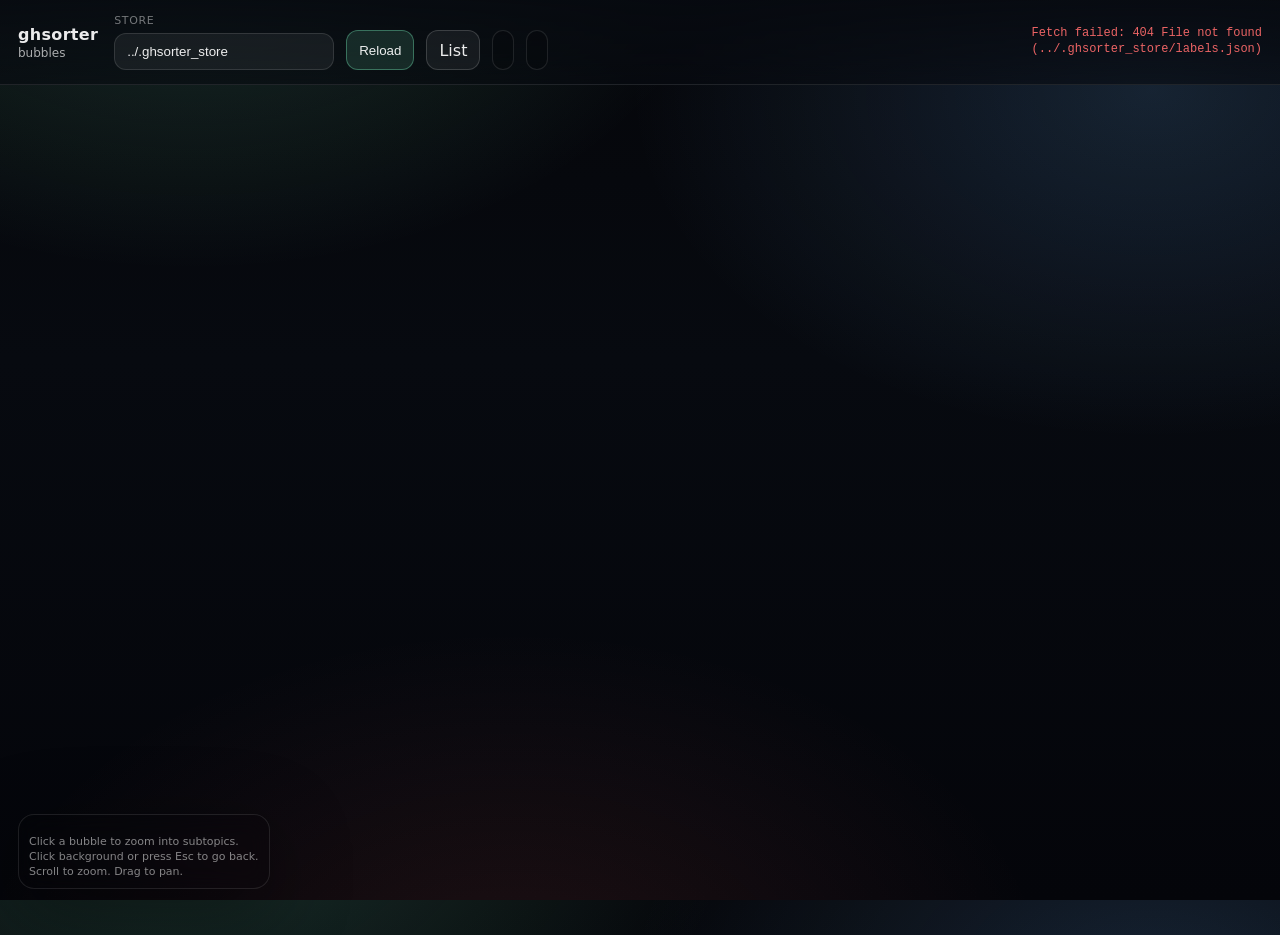
==== viewer/bubbles.html @ 8a8ab6df "bubbles: inherit meta theme + watermark" ====
<!doctype html>
<html lang="en">
  <head>
    <meta charset="UTF-8" />
    <meta name="viewport" content="width=device-width, initial-scale=1.0" />
    <title>ghsorter bubbles</title>
    <link rel="stylesheet" href="./bubbles.css?v=19" />
  </head>
  <body>
    <header class="topbar">
      <div class="brand">
        <div class="brand-title">ghsorter</div>
        <div class="brand-subtitle">bubbles</div>
      </div>
      <div class="controls">
        <label class="field">
          <span class="label">Store</span>
          <input id="storePath" class="input" value="../.ghsorter_store" />
        </label>
        <button id="reloadBtn" class="btn">Reload</button>
        <button id="backBtn" class="btn btn-secondary is-hidden" type="button">Back</button>
        <a class="btn btn-secondary" href="./">List</a>
        <div class="crumbs" id="crumbs"></div>
        <div class="modechip" id="modeChip"></div>
      </div>
      <div class="status" id="status"></div>
    </header>

    <main class="stage">
      <canvas id="c"></canvas>
      <div class="watermark hidden" id="watermark"></div>
      <div class="hud">
        <div class="hud-title" id="hudTitle"></div>
        <div class="hud-sub" id="hudSub"></div>
        <div class="hud-help">
          <div>Click a bubble to zoom into subtopics.</div>
          <div>Click background or press Esc to go back.</div>
          <div>Scroll to zoom. Drag to pan.</div>
        </div>
      </div>
      <div class="tooltip" id="tip"></div>
      <div class="tray hidden" id="tray">
        <div class="tray-head">
          <div class="tray-title" id="trayTitle"></div>
          <button class="btn btn-secondary tray-close" id="trayCloseBtn" type="button">Close</button>
        </div>
        <div class="tray-pills" id="trayPills"></div>
      </div>
    </main>

    <script type="module" src="./bubbles.js?v=19"></script>
  </body>
</html>
---- viewer/bubbles.css ----
:root {
  --bg: #06070a;
  --panel: rgba(255, 255, 255, 0.06);
  --stroke: rgba(255, 255, 255, 0.10);
  --text: rgba(255, 255, 255, 0.92);
  --muted: rgba(255, 255, 255, 0.66);
  --faint: rgba(255, 255, 255, 0.44);
  --accent: #7cf7c0;
  --accent2: #6fb7ff;
  --danger: #ff6b6b;
  --focus-h: 160;
  --focus-h2: 205;
  --shadow: 0 20px 80px rgba(0, 0, 0, 0.45);
  --mono: ui-monospace, SFMono-Regular, Menlo, Monaco, Consolas, "Liberation Mono", "Courier New", monospace;
  --sans: ui-sans-serif, system-ui, -apple-system, BlinkMacSystemFont, "Segoe UI", Roboto, Helvetica, Arial, "Apple Color Emoji",
    "Segoe UI Emoji";
}

* {
  box-sizing: border-box;
}

html,
body {
  height: 100%;
}

body {
  margin: 0;
  font-family: var(--sans);
  color: var(--text);
  background:
    radial-gradient(900px 600px at 15% -10%, rgba(124, 247, 192, 0.18), transparent 60%),
    radial-gradient(900px 600px at 90% 10%, rgba(111, 183, 255, 0.16), transparent 58%),
    radial-gradient(900px 600px at 40% 110%, rgba(255, 107, 107, 0.10), transparent 60%),
    linear-gradient(180deg, #05060a, #070a10 40%, #04050a);
  overflow: hidden;
}

body[data-view="top"] {
  background:
    radial-gradient(900px 600px at 15% -10%, rgba(124, 247, 192, 0.16), transparent 60%),
    radial-gradient(900px 600px at 90% 10%, rgba(111, 183, 255, 0.20), transparent 58%),
    radial-gradient(900px 600px at 40% 110%, rgba(255, 107, 107, 0.08), transparent 60%),
    linear-gradient(180deg, #05060a, #070a10 40%, #04050a);
}

body[data-view="focus"] {
  background:
    radial-gradient(900px 650px at 50% 15%, hsl(var(--focus-h2) 80% 70% / 0.22), transparent 60%),
    radial-gradient(900px 650px at 20% 80%, hsl(var(--focus-h) 80% 70% / 0.14), transparent 62%),
    radial-gradient(900px 650px at 90% 90%, rgba(255, 107, 107, 0.10), transparent 62%),
    linear-gradient(180deg, #04060b, #060a14 42%, #04050a);
}

body[data-view="leaf"] {
  background:
    radial-gradient(900px 650px at 30% 10%, hsl(var(--focus-h) 80% 70% / 0.22), transparent 60%),
    radial-gradient(900px 650px at 90% 20%, hsl(var(--focus-h2) 80% 70% / 0.12), transparent 62%),
    radial-gradient(900px 650px at 50% 110%, rgba(255, 107, 107, 0.12), transparent 62%),
    linear-gradient(180deg, #04070a, #06100d 44%, #04050a);
}

.is-hidden {
  display: none !important;
}

.topbar {
  position: sticky;
  top: 0;
  z-index: 10;
  background: linear-gradient(180deg, rgba(7, 10, 16, 0.92), rgba(7, 10, 16, 0.60));
  backdrop-filter: blur(16px);
  border-bottom: 1px solid var(--stroke);
  padding: 14px 18px;
  display: grid;
  grid-template-columns: auto 1fr auto;
  gap: 16px;
  align-items: center;
}

.brand-title {
  font-weight: 700;
  letter-spacing: 0.02em;
  font-size: 16px;
}

.brand-subtitle {
  margin-top: 2px;
  font-size: 12px;
  color: var(--muted);
}

.controls {
  display: flex;
  gap: 12px;
  align-items: end;
  flex-wrap: wrap;
}

.field {
  display: grid;
  gap: 6px;
}

.label {
  font-size: 11px;
  color: var(--faint);
  letter-spacing: 0.06em;
  text-transform: uppercase;
}

.input {
  appearance: none;
  background: rgba(255, 255, 255, 0.06);
  border: 1px solid rgba(255, 255, 255, 0.12);
  border-radius: 12px;
  padding: 10px 12px;
  color: var(--text);
  outline: none;
  min-width: 220px;
}

.btn {
  display: inline-flex;
  align-items: center;
  justify-content: center;
  appearance: none;
  border: 1px solid rgba(124, 247, 192, 0.35);
  background: rgba(124, 247, 192, 0.12);
  color: var(--text);
  border-radius: 12px;
  padding: 10px 12px;
  cursor: pointer;
  transition: transform 120ms ease, background 120ms ease, border-color 120ms ease;
  height: 40px;
  text-decoration: none;
}

.btn.btn-secondary {
  border-color: rgba(255, 255, 255, 0.16);
  background: rgba(255, 255, 255, 0.06);
}

.btn:hover {
  transform: translateY(-1px);
  border-color: rgba(124, 247, 192, 0.55);
  background: rgba(124, 247, 192, 0.16);
}

.btn.btn-secondary:hover {
  border-color: rgba(255, 255, 255, 0.22);
  background: rgba(255, 255, 255, 0.08);
}

.status {
  font-family: var(--mono);
  font-size: 12px;
  color: var(--muted);
  text-align: right;
  max-width: 360px;
  line-height: 1.3;
}

.crumbs {
  display: inline-flex;
  gap: 10px;
  align-items: center;
  font-family: var(--mono);
  font-size: 12px;
  color: var(--muted);
  padding: 8px 10px;
  border-radius: 12px;
  border: 1px solid rgba(255, 255, 255, 0.10);
  background: rgba(0, 0, 0, 0.14);
  height: 40px;
}

.crumbs b {
  color: rgba(255, 255, 255, 0.90);
  font-weight: 650;
}

.modechip {
  display: inline-flex;
  gap: 8px;
  align-items: center;
  font-family: var(--mono);
  font-size: 11px;
  padding: 8px 10px;
  border-radius: 999px;
  border: 1px solid rgba(255, 255, 255, 0.10);
  background: rgba(0, 0, 0, 0.14);
  color: rgba(255, 255, 255, 0.78);
  height: 40px;
  max-width: 260px;
  overflow: hidden;
  text-overflow: ellipsis;
  white-space: nowrap;
}

body[data-view="top"] .modechip {
  border-color: rgba(111, 183, 255, 0.40);
  background: rgba(111, 183, 255, 0.10);
}

body[data-view="focus"] .modechip {
  border-color: rgba(124, 247, 192, 0.40);
  background: rgba(124, 247, 192, 0.10);
}

body[data-view="leaf"] .modechip {
  border-color: rgba(255, 255, 255, 0.22);
  background: rgba(255, 255, 255, 0.08);
}

.stage {
  position: relative;
  height: calc(100vh - 80px);
}

.watermark {
  position: absolute;
  left: 18px;
  top: 18px;
  right: 18px;
  pointer-events: none;
  font-weight: 800;
  letter-spacing: 0.02em;
  font-size: clamp(18px, 3.2vw, 44px);
  line-height: 1.02;
  opacity: 0.16;
  color: hsl(var(--focus-h) 80% 78% / 1);
  text-shadow: 0 20px 90px rgba(0, 0, 0, 0.60);
  mix-blend-mode: screen;
  filter: blur(0.1px);
  white-space: nowrap;
  overflow: hidden;
  text-overflow: ellipsis;
}

.watermark.hidden {
  display: none;
}

canvas {
  width: 100%;
  height: 100%;
  display: block;
}

.hud {
  position: absolute;
  left: 18px;
  bottom: 16px;
  border: 1px solid rgba(255, 255, 255, 0.10);
  background: rgba(0, 0, 0, 0.14);
  backdrop-filter: blur(12px);
  box-shadow: var(--shadow);
  border-radius: 16px;
  padding: 10px 10px 8px;
  max-width: 360px;
}

.hud-title {
  font-weight: 700;
  font-size: 12px;
}

.hud-sub {
  margin-top: 4px;
  font-family: var(--mono);
  font-size: 11px;
  color: var(--muted);
}

.hud-help {
  margin-top: 10px;
  font-size: 11px;
  color: rgba(255, 255, 255, 0.50);
  line-height: 1.35;
}

.tooltip {
  position: absolute;
  pointer-events: none;
  transform: translate(12px, 12px);
  opacity: 0;
  transition: opacity 120ms ease;
  border: 1px solid rgba(255, 255, 255, 0.10);
  background: rgba(0, 0, 0, 0.32);
  backdrop-filter: blur(12px);
  border-radius: 14px;
  padding: 9px 9px 7px;
  max-width: 300px;
  box-shadow: var(--shadow);
}

.tooltip.on {
  opacity: 1;
}

.tooltip .t {
  font-weight: 650;
  font-size: 12px;
}

.tooltip .m {
  margin-top: 4px;
  font-family: var(--mono);
  font-size: 12px;
  color: var(--muted);
}

.tray {
  position: absolute;
  right: 18px;
  top: 18px;
  width: min(520px, calc(100% - 36px));
  max-height: calc(100% - 36px);
  overflow: auto;
  border: 1px solid rgba(255, 255, 255, 0.10);
  background: rgba(0, 0, 0, 0.20);
  backdrop-filter: blur(14px);
  box-shadow: var(--shadow);
  border-radius: 18px;
  padding: 10px 10px 12px;
}

.tray.hidden {
  display: none;
}

.tray-head {
  display: flex;
  gap: 10px;
  align-items: center;
  justify-content: space-between;
}

.tray-title {
  font-weight: 700;
  font-size: 12px;
  color: rgba(255, 255, 255, 0.90);
  overflow: hidden;
  text-overflow: ellipsis;
  white-space: nowrap;
}

.tray-close {
  height: 34px;
  padding: 6px 10px;
}

.tray-pills {
  margin-top: 10px;
  display: flex;
  flex-wrap: wrap;
  gap: 8px;
}

.pill {
  display: inline-flex;
  gap: 8px;
  align-items: center;
  border-radius: 999px;
  border: 1px solid rgba(255, 255, 255, 0.14);
  background: rgba(255, 255, 255, 0.06);
  color: rgba(255, 255, 255, 0.90);
  text-decoration: none;
  padding: 7px 10px;
  font-family: var(--mono);
  font-size: 12px;
  line-height: 1;
  max-width: 100%;
}

.pill:hover {
  border-color: rgba(255, 255, 255, 0.22);
  background: rgba(255, 255, 255, 0.08);
}

.pill.pill-secondary {
  border-color: rgba(124, 247, 192, 0.35);
  background: rgba(124, 247, 192, 0.10);
}

.pill.pill-secondary:hover {
  border-color: rgba(124, 247, 192, 0.55);
  background: rgba(124, 247, 192, 0.14);
}

.pill-dot {
  width: 7px;
  height: 7px;
  border-radius: 999px;
  background: rgba(255, 255, 255, 0.35);
}

.pill-dot.new {
  background: rgba(111, 183, 255, 0.92);
}

.pill-dot.rising {
  background: rgba(124, 247, 192, 0.92);
}
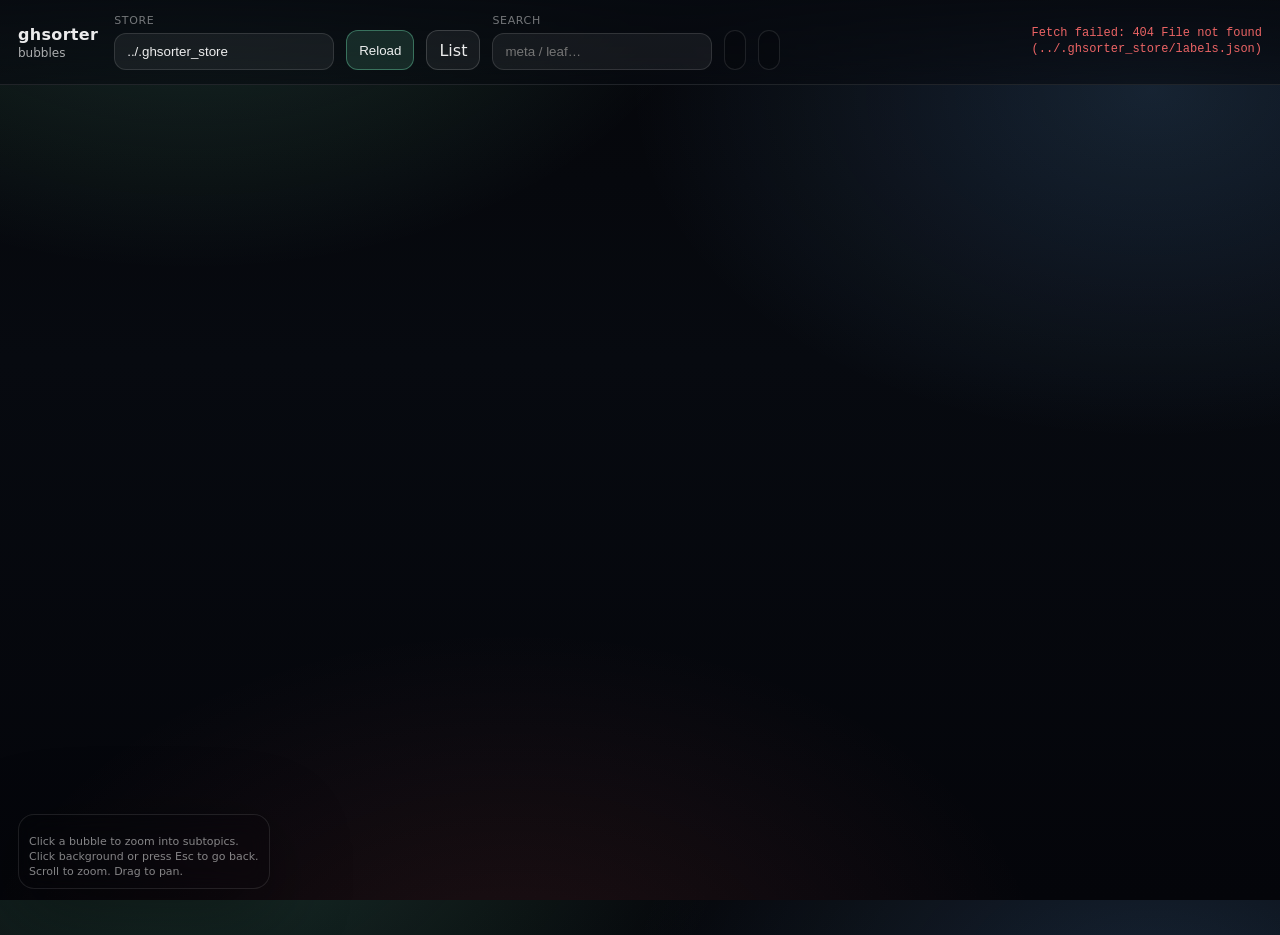
==== commit 952d952f: "bubbles: add search per level" ====
--- a/viewer/bubbles.html
+++ b/viewer/bubbles.html
@@ -4,7 +4,7 @@
     <meta charset="UTF-8" />
     <meta name="viewport" content="width=device-width, initial-scale=1.0" />
     <title>ghsorter bubbles</title>
-    <link rel="stylesheet" href="./bubbles.css?v=19" />
+    <link rel="stylesheet" href="./bubbles.css?v=20" />
   </head>
   <body>
     <header class="topbar">
@@ -20,6 +20,10 @@
         <button id="reloadBtn" class="btn">Reload</button>
         <button id="backBtn" class="btn btn-secondary is-hidden" type="button">Back</button>
         <a class="btn btn-secondary" href="./">List</a>
+        <label class="field">
+          <span class="label">Search</span>
+          <input id="search" class="input" placeholder="meta / leaf…" />
+        </label>
         <div class="crumbs" id="crumbs"></div>
         <div class="modechip" id="modeChip"></div>
       </div>
@@ -42,12 +46,13 @@
       <div class="tray hidden" id="tray">
         <div class="tray-head">
           <div class="tray-title" id="trayTitle"></div>
+          <input id="traySearch" class="input input-compact" placeholder="repo…" />
           <button class="btn btn-secondary tray-close" id="trayCloseBtn" type="button">Close</button>
         </div>
         <div class="tray-pills" id="trayPills"></div>
       </div>
     </main>
 
-    <script type="module" src="./bubbles.js?v=19"></script>
+    <script type="module" src="./bubbles.js?v=20"></script>
   </body>
 </html>
--- a/viewer/bubbles.css
+++ b/viewer/bubbles.css
@@ -119,6 +119,12 @@
   color: var(--text);
   outline: none;
   min-width: 220px;
+}
+
+.input.input-compact {
+  min-width: 160px;
+  height: 34px;
+  padding: 8px 10px;
 }
 
 .btn {
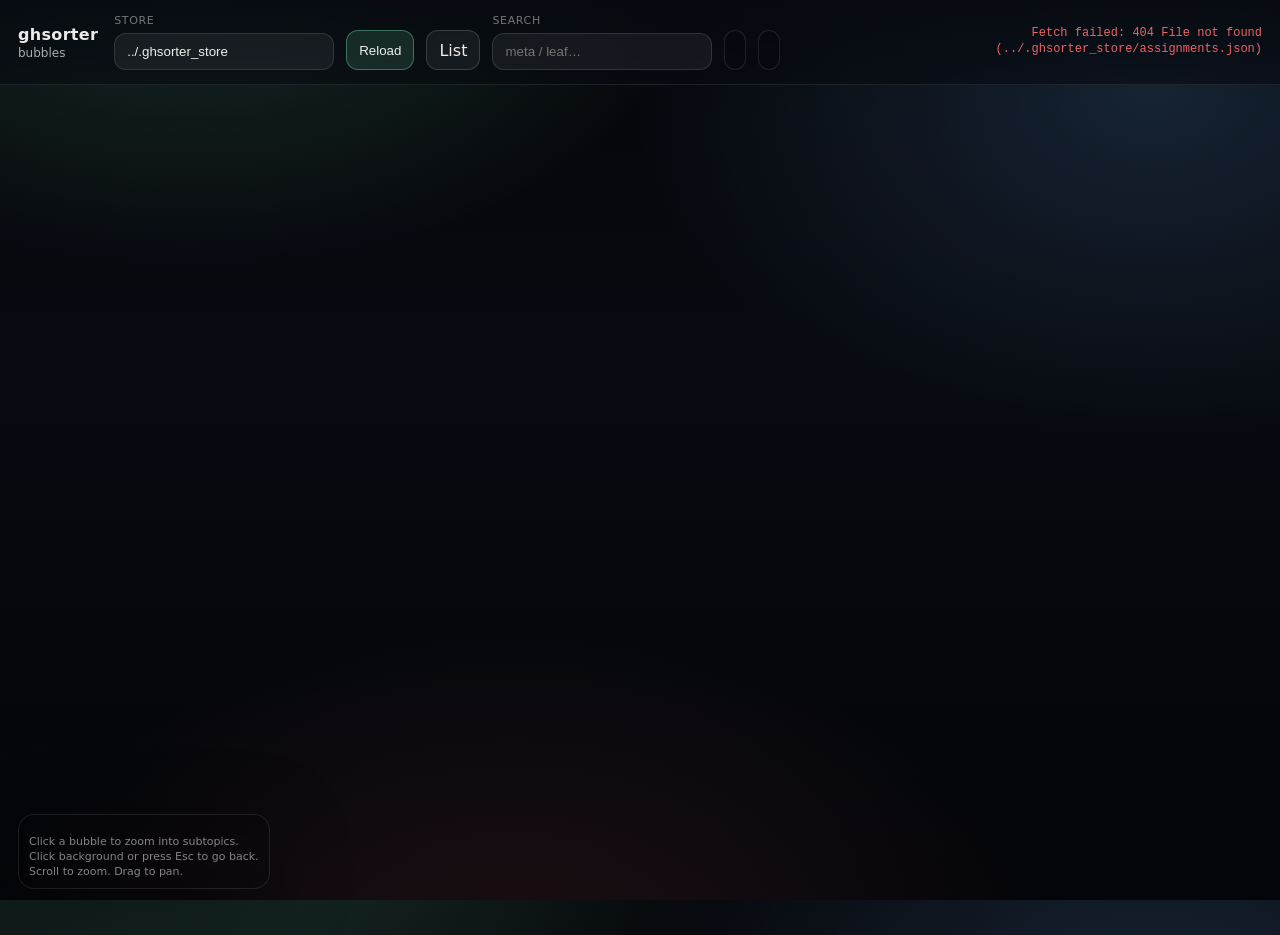
==== commit 37fd1f95: "viewer: propagate search + match derived tags" ====
--- a/viewer/bubbles.html
+++ b/viewer/bubbles.html
@@ -4,7 +4,7 @@
     <meta charset="UTF-8" />
     <meta name="viewport" content="width=device-width, initial-scale=1.0" />
     <title>ghsorter bubbles</title>
-    <link rel="stylesheet" href="./bubbles.css?v=20" />
+    <link rel="stylesheet" href="./bubbles.css?v=22" />
   </head>
   <body>
     <header class="topbar">
@@ -19,7 +19,7 @@
         </label>
         <button id="reloadBtn" class="btn">Reload</button>
         <button id="backBtn" class="btn btn-secondary is-hidden" type="button">Back</button>
-        <a class="btn btn-secondary" href="./">List</a>
+        <a class="btn btn-secondary" id="listLink" href="./">List</a>
         <label class="field">
           <span class="label">Search</span>
           <input id="search" class="input" placeholder="meta / leaf…" />
@@ -53,6 +53,6 @@
       </div>
     </main>
 
-    <script type="module" src="./bubbles.js?v=20"></script>
+    <script type="module" src="./bubbles.js?v=22"></script>
   </body>
 </html>
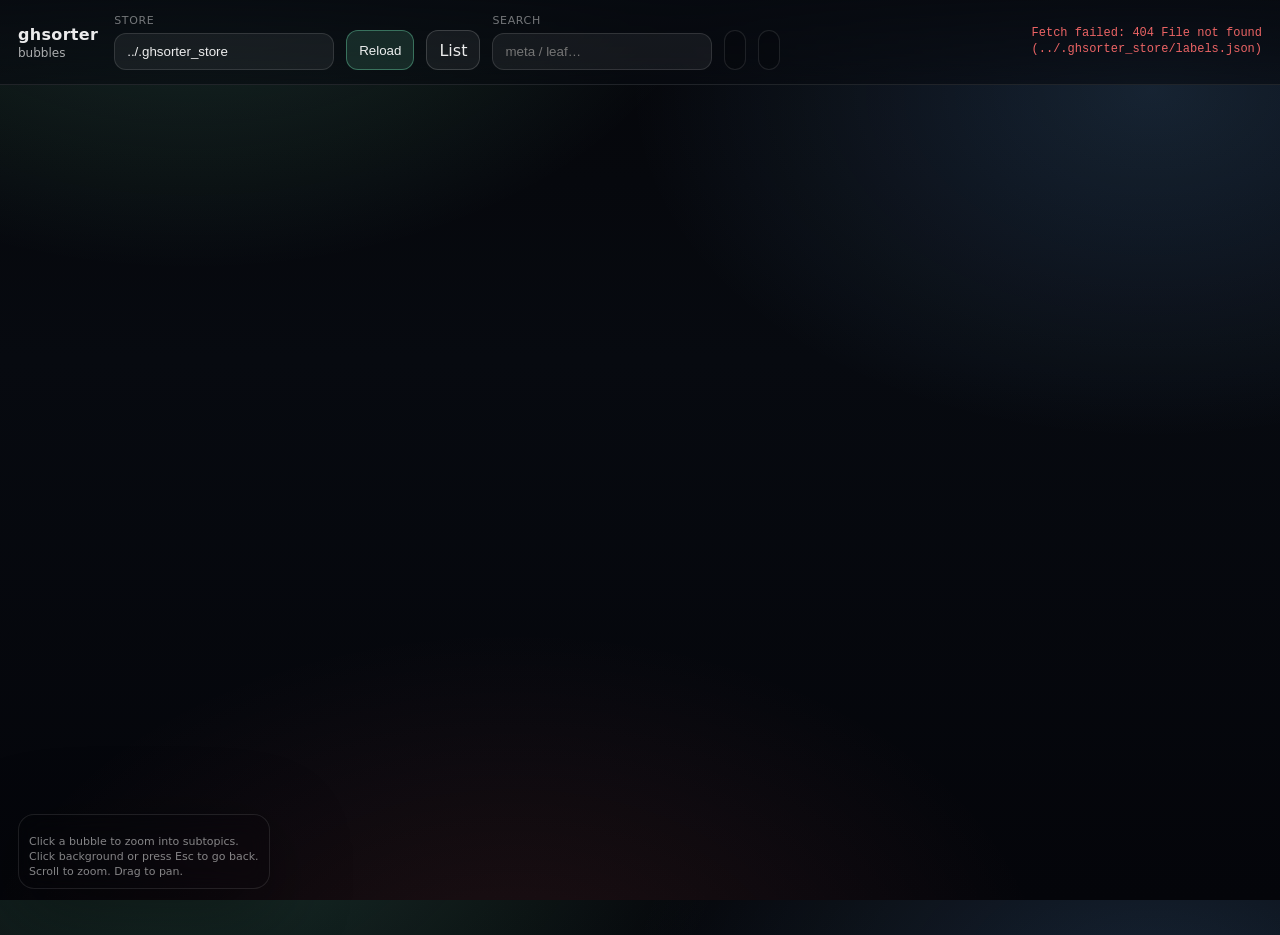
==== commit e365929b: "bubbles: single search source" ====
--- a/viewer/bubbles.html
+++ b/viewer/bubbles.html
@@ -4,7 +4,7 @@
     <meta charset="UTF-8" />
     <meta name="viewport" content="width=device-width, initial-scale=1.0" />
     <title>ghsorter bubbles</title>
-    <link rel="stylesheet" href="./bubbles.css?v=22" />
+    <link rel="stylesheet" href="./bubbles.css?v=23" />
   </head>
   <body>
     <header class="topbar">
@@ -46,13 +46,12 @@
       <div class="tray hidden" id="tray">
         <div class="tray-head">
           <div class="tray-title" id="trayTitle"></div>
-          <input id="traySearch" class="input input-compact" placeholder="repo…" />
           <button class="btn btn-secondary tray-close" id="trayCloseBtn" type="button">Close</button>
         </div>
         <div class="tray-pills" id="trayPills"></div>
       </div>
     </main>
 
-    <script type="module" src="./bubbles.js?v=22"></script>
+    <script type="module" src="./bubbles.js?v=23"></script>
   </body>
 </html>
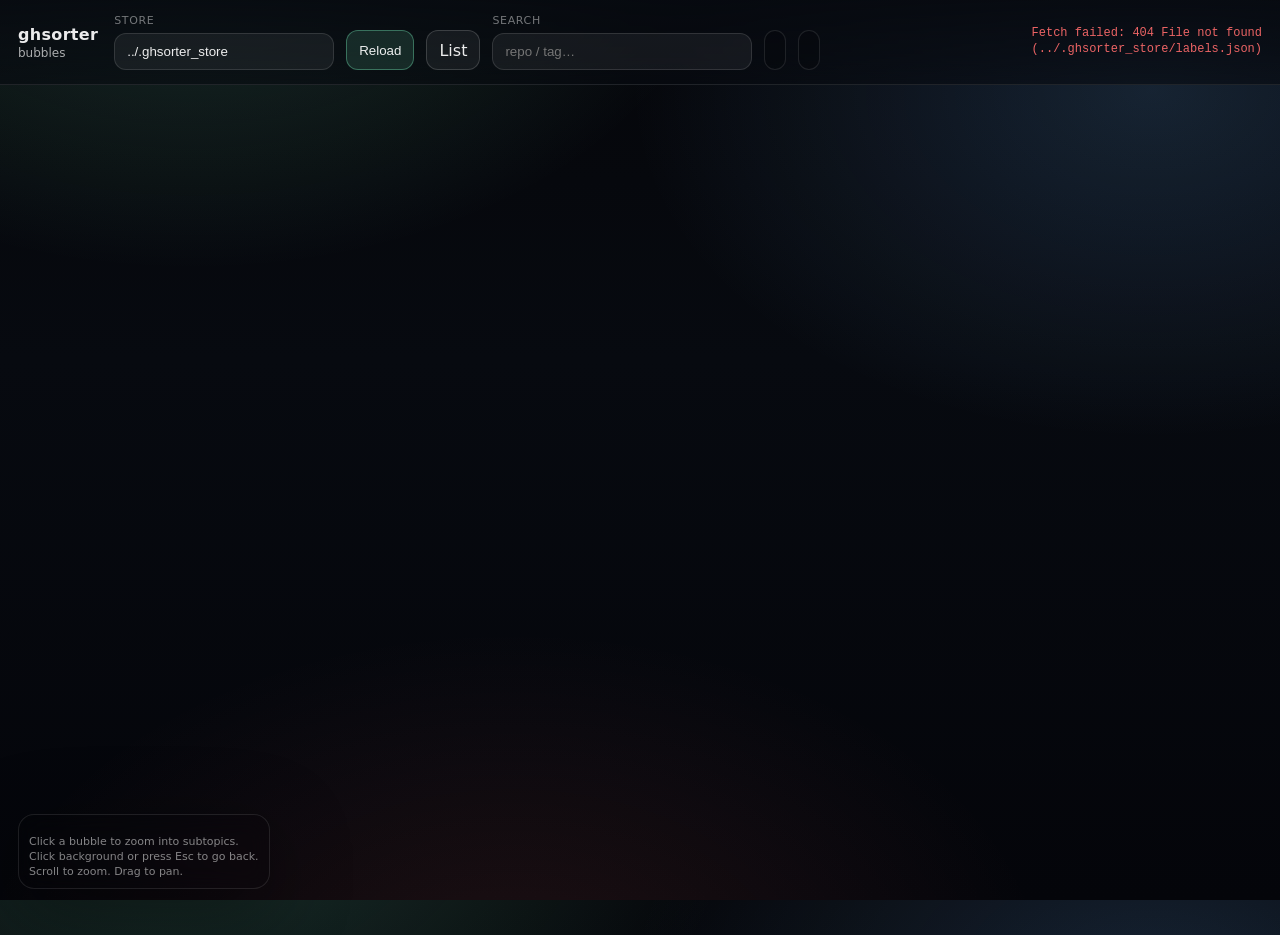
==== commit ee72977a: "bubbles: polished search + richer results" ====
--- a/viewer/bubbles.html
+++ b/viewer/bubbles.html
@@ -4,7 +4,7 @@
     <meta charset="UTF-8" />
     <meta name="viewport" content="width=device-width, initial-scale=1.0" />
     <title>ghsorter bubbles</title>
-    <link rel="stylesheet" href="./bubbles.css?v=23" />
+    <link rel="stylesheet" href="./bubbles.css?v=25" />
   </head>
   <body>
     <header class="topbar">
@@ -22,7 +22,10 @@
         <a class="btn btn-secondary" id="listLink" href="./">List</a>
         <label class="field">
           <span class="label">Search</span>
-          <input id="search" class="input" placeholder="meta / leaf…" />
+          <div class="searchrow">
+            <input id="search" class="input" placeholder="repo / tag…" />
+            <button id="clearSearchBtn" class="btn btn-secondary is-hidden" type="button">Clear</button>
+          </div>
         </label>
         <div class="crumbs" id="crumbs"></div>
         <div class="modechip" id="modeChip"></div>
@@ -52,6 +55,6 @@
       </div>
     </main>
 
-    <script type="module" src="./bubbles.js?v=23"></script>
+    <script type="module" src="./bubbles.js?v=25"></script>
   </body>
 </html>
--- a/viewer/bubbles.css
+++ b/viewer/bubbles.css
@@ -103,6 +103,20 @@
   gap: 6px;
 }
 
+.searchrow {
+  display: flex;
+  gap: 10px;
+  align-items: center;
+}
+
+.searchrow .input {
+  min-width: 260px;
+}
+
+.searchrow .btn {
+  height: 40px;
+}
+
 .label {
   font-size: 11px;
   color: var(--faint);
@@ -125,6 +139,16 @@
   min-width: 160px;
   height: 34px;
   padding: 8px 10px;
+}
+
+.pill-star {
+  margin-left: 10px;
+  padding: 4px 7px;
+  border-radius: 999px;
+  border: 1px solid rgba(255, 255, 255, 0.16);
+  background: rgba(0, 0, 0, 0.18);
+  color: rgba(255, 255, 255, 0.70);
+  font-size: 11px;
 }
 
 .btn {
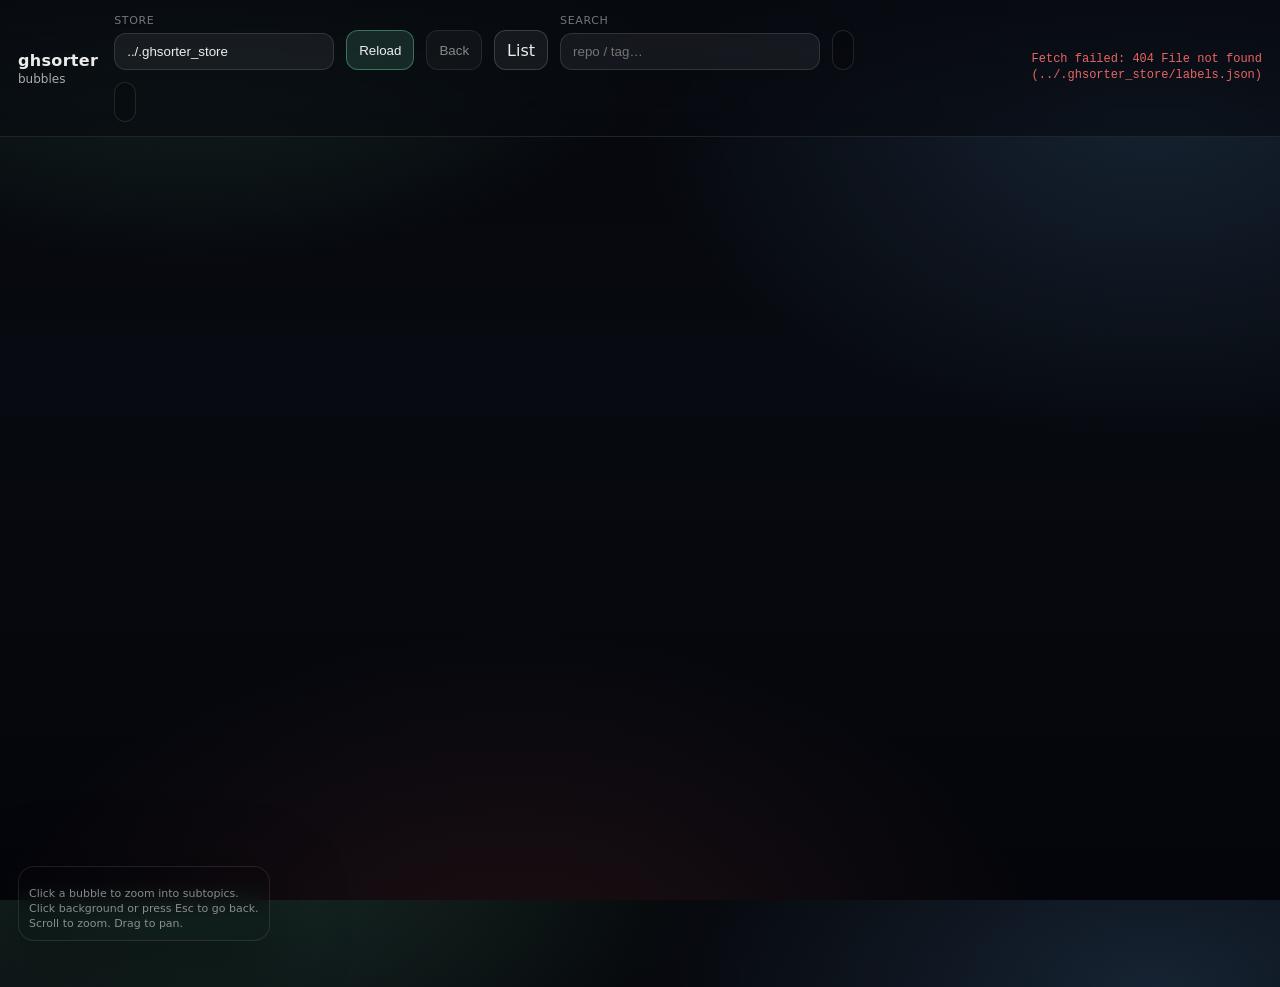
==== commit f9fe508b: "bubbles: size by stars impact + back always" ====
--- a/viewer/bubbles.html
+++ b/viewer/bubbles.html
@@ -4,7 +4,7 @@
     <meta charset="UTF-8" />
     <meta name="viewport" content="width=device-width, initial-scale=1.0" />
     <title>ghsorter bubbles</title>
-    <link rel="stylesheet" href="./bubbles.css?v=25" />
+    <link rel="stylesheet" href="./bubbles.css?v=26" />
   </head>
   <body>
     <header class="topbar">
@@ -18,7 +18,7 @@
           <input id="storePath" class="input" value="../.ghsorter_store" />
         </label>
         <button id="reloadBtn" class="btn">Reload</button>
-        <button id="backBtn" class="btn btn-secondary is-hidden" type="button">Back</button>
+        <button id="backBtn" class="btn btn-secondary" type="button" disabled>Back</button>
         <a class="btn btn-secondary" id="listLink" href="./">List</a>
         <label class="field">
           <span class="label">Search</span>
@@ -55,6 +55,6 @@
       </div>
     </main>
 
-    <script type="module" src="./bubbles.js?v=25"></script>
+    <script type="module" src="./bubbles.js?v=26"></script>
   </body>
 </html>
--- a/viewer/bubbles.css
+++ b/viewer/bubbles.css
@@ -181,6 +181,17 @@
 .btn.btn-secondary:hover {
   border-color: rgba(255, 255, 255, 0.22);
   background: rgba(255, 255, 255, 0.08);
+}
+
+.btn:disabled {
+  opacity: 0.55;
+  cursor: default;
+  transform: none;
+}
+
+.btn.btn-secondary:disabled:hover {
+  border-color: rgba(255, 255, 255, 0.16);
+  background: rgba(255, 255, 255, 0.06);
 }
 
 .status {
